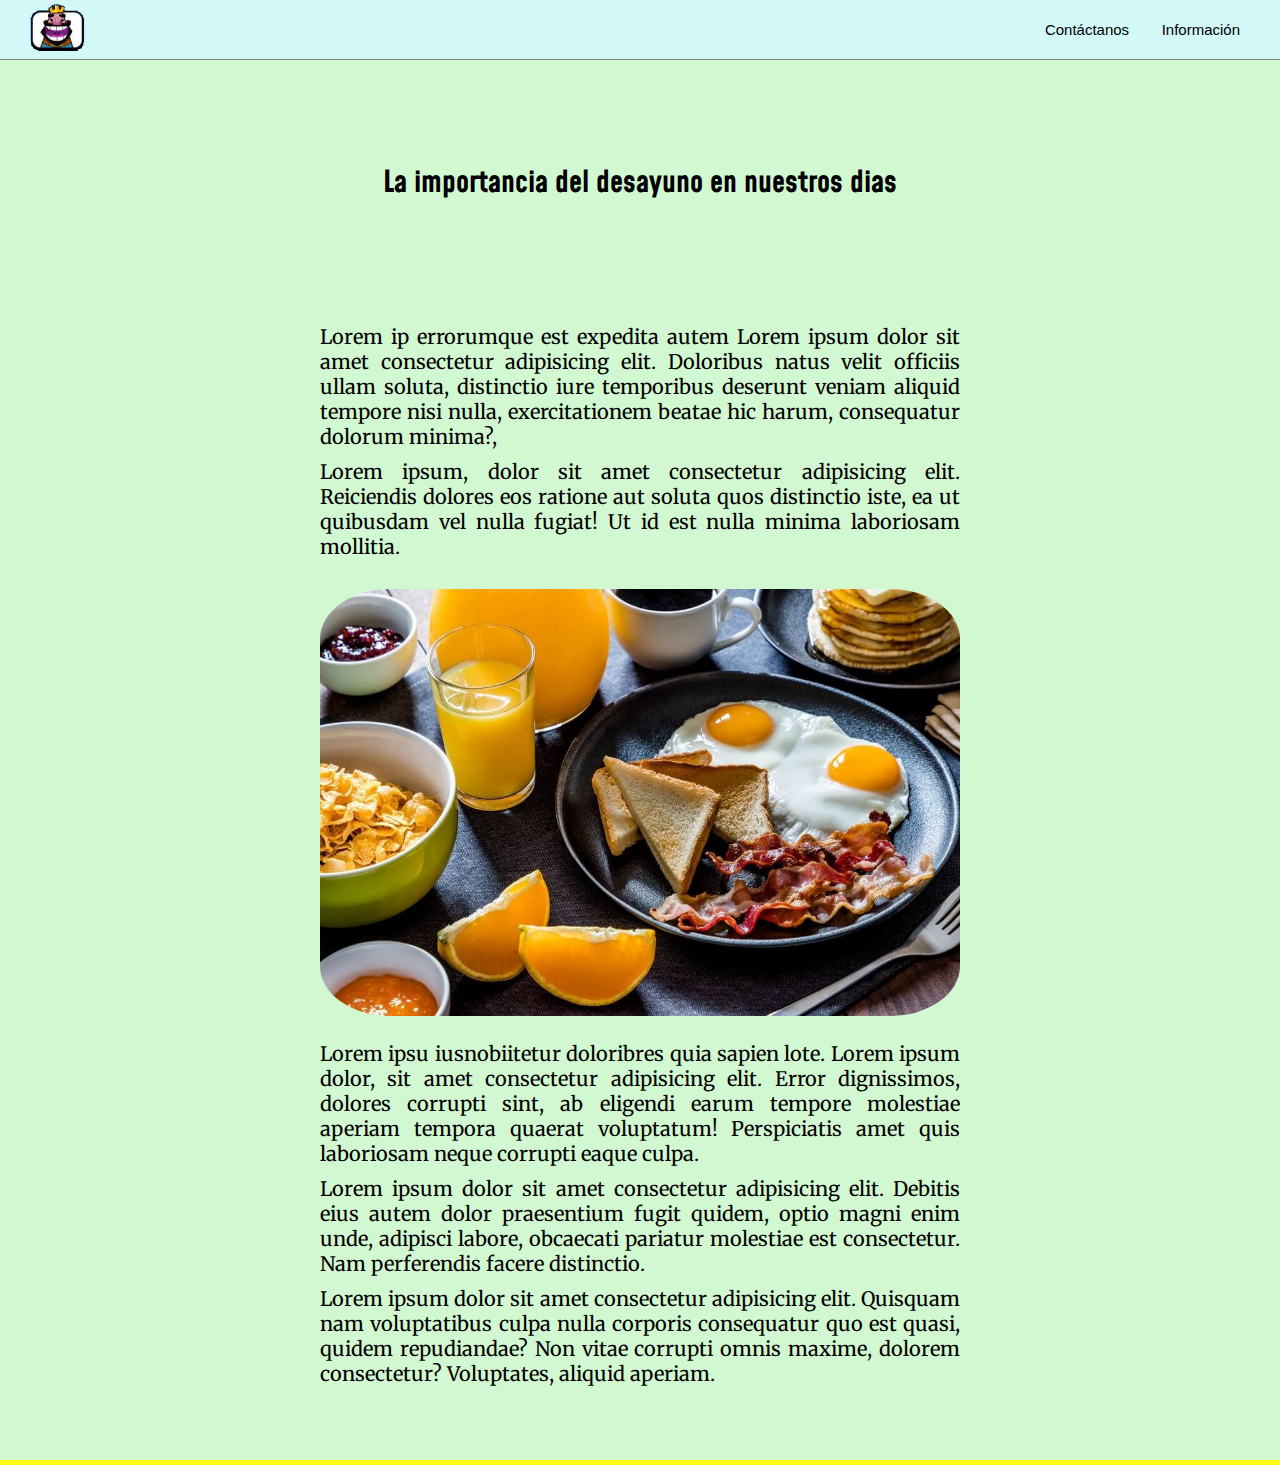
==== index.html @ 6569926b "logo fixed" ====
<!DOCTYPE html>
<html lang="en">

<head>
    <meta charset="UTF-8">
    <meta http-equiv="X-UA-Compatible" content="IE=edge">
    <meta name="viewport" content="width=device-width, initial-scale=1.0">
    <link rel="stylesheet" href="./style.css">
    <link href="https://fonts.googleapis.com/css2?family=Mohave:wght@300&display=swap" rel="stylesheet">
    <link href="https://fonts.googleapis.com/css2?family=Merriweather:wght@300&family=Mohave:wght@300&display=swap"
        rel="stylesheet">
    <link rel="stylesheet" href="./tablet.css" media="screen and (min-width: 480px)">
    <link rel="stylesheet" href="./biggers.css" media="screen and (min-width: 1080px">
    <script src="./bar.js"></script>
    <title>Prototype 2</title>
</head>

<body>
    <div id="progress-bar"></div>
    <nav class="contenedor Animation">
        <div>
            <a href="./index.html">
                <img src="./imgs/logo.png" alt="es el logo" class="logo">
            </a>
        </div>
        <ul>
            <li>
                <a href="./lks/contact.html" class="links">Contáctanos</a>
            </li>
            <li>
                <a href="./lks/info.html" class="links">Información</a>
            </li>
        </ul>
    </nav>
    <main>
        <h1 class="Animation">La importancia del desayuno en nuestros dias</h1>
        <div class="box Animation-text">
            <p>Lorem ip errorumque est expedita autem Lorem ipsum dolor sit amet
                consectetur adipisicing elit. Doloribus natus velit officiis ullam
                soluta, distinctio iure temporibus deserunt veniam aliquid tempore
                nisi nulla, exercitationem beatae hic harum, consequatur dolorum minima?, </p>
            <p class="text-near-to-img">Lorem ipsum, dolor sit amet consectetur adipisicing elit. Reiciendis dolores eos ratione aut soluta quos
                distinctio iste, ea ut quibusdam vel nulla fugiat! Ut id est nulla minima laboriosam mollitia.</p>
            <div class="img-box">
                <img src="./imgs/desayuno.jpeg" alt="imágen de un desayuno" title="desayuno" class="img">
            </div>
            <p>Lorem ipsu iusnobiitetur doloribres quia sapien lote. Lorem ipsum dolor, sit amet consectetur adipisicing
                elit. Error dignissimos, dolores corrupti sint, ab eligendi earum tempore molestiae aperiam tempora
                quaerat voluptatum! Perspiciatis amet quis laboriosam neque corrupti eaque culpa.</p>
            <p>Lorem ipsum dolor sit amet consectetur adipisicing elit. Debitis eius autem dolor praesentium fugit
                quidem, optio magni enim unde, adipisci labore, obcaecati pariatur molestiae est consectetur. Nam
                perferendis facere distinctio.</p>
            <p>Lorem ipsum dolor sit amet consectetur adipisicing elit. Quisquam nam voluptatibus culpa nulla corporis
                consequatur quo est quasi, quidem repudiandae? Non vitae corrupti omnis maxime, dolorem consectetur?
                Voluptates, aliquid aperiam.</p>
        </div>    
        <div class="final"></div>
    </main>
</body>

</html>
---- style.css ----
:root {
  --primary-color: #d2f8d2;
  --secondary-color: #dbdbdb;
  --tertiary-color: ;
}
* {
  padding: 0;
  margin: 0;
  box-sizing: border-box;
}
html {
  font-size: 62.5%;
}
.logo {
  width: 7.4rem;
}
.contenedor {
  align-items: center;
  background-color: #d2f8f8;
  display: flex;
  height: 60px;
  justify-content: space-between;
  padding: 20px;
  border-bottom: 1px solid gray;
}
.links {
  list-style: none;
  color: black;
  text-decoration: none;
}
li {
  list-style: none;
  display: inline-block;
  font-size: 1.5rem;
  font-family: sans-serif;
  padding-right: 10px;
  padding-left: 10px;
}
a:hover {
  color: #43dede;
}
body {
  background-color: #d2f8d2;
}
h1 {
  text-align: center;
  margin-top: 8%;
  font-family: "Mohave", sans-serif;
  font-size: 2.5em;
  margin-bottom: 55px;
}
.img {
  width: 100%;
  border-radius: 50px;
  padding: 7px 0;
}
.img-box {
  text-align: center;
}
.box {
  margin: 5% 10%;
  text-align: justify;
  font-size: 1.5rem;
}
p {
  padding-bottom: 10px;
  font-family: "Merriweather", serif;
}
.text-near-to-img {
    padding-bottom: 3px;
}

/* progress bar */
#progress-bar {
  --scrollAmount: 0%;
  background-image: linear-gradient(120deg, #a6c0fe 0%, #f68084 100%);
  width: var(--scrollAmount);
  height: 5px;
  position: fixed;
  top: 0;
}
/* aminaciones */
.Animation {
  animation-name: Animation;
  animation-duration: 2s;
}
@keyframes Animation {
  from {
    opacity: 0;
    transform: translate3d(0, -100%, 0);
  }
  to {
    opacity: 1;
    transform: translate3d(0, 0, 0);
  }
}
/* animation of the text */
.Animation-text {
  animation-name: Animation-text;
  animation-duration: 1.8s;
}
@keyframes Animation-text {
  from {
    opacity: 0;
    transform: translate3d(0, -5%, 0);
    -webkit-transform: translate3d(0, -5%, 0);
  }
  to {
    opacity: 1;
    transform: translate3d(0, 0, 0);
    -webkit-transform: translate3d(0, 0, 0);
  }
}

/* this is just a demo */
/* .prueba {
    animation-name: XD;
    animation-duration: 3s;
}
    @keyframes prueba {
        from {
            opacity: 0;
        }
        to {
            opacity: 1;
        }
    } */
    
.final {
    background-color: #ffff10;
    width: 100%;
    height: 5px;
}
/* @media (min-width: 480px) {
    h1 {
        font-size: 2.3rem;
    }
    .box {
        margin: 5% 17%;
        text-align: justify;
        font-size: 1.8rem;
    }
    .img-box {
        text-align: center;
    }
    .img {
      width: 95%;
    }
  } */
/* @media (min-width: 1075px) {
    li {
        padding-right: 2rem;
    }
    h1 {
        margin-bottom: 120px;
        font-size: 3rem;
    }
    .img {
        padding: 20px 0;
        border-radius: 70px;
        width: 100%;
    }
    .box {
        margin: 5% 25%;
        text-align: justify;
        font-size: 2rem;
    }
    .text-near-to-img {
        padding-bottom: 10px;
    }
  } */
---- tablet.css ----
h1 {
    font-size: 2.3rem;
}
.box {
    margin: 5% 17%;
    text-align: justify;
    font-size: 1.8rem;
}
.img-box {
    text-align: center;
}
.img {
  width: 95%;
}
---- biggers.css ----
li {
    padding-right: 2rem;
}
h1 {
    margin-bottom: 120px;
    font-size: 3rem;
}
.img {
    padding: 20px 0;
    border-radius: 70px;
    width: 100%;
}
.box {
    margin: 5% 25%;
    text-align: justify;
    font-size: 2rem;
}
.text-near-to-img {
    padding-bottom: 10px;
}
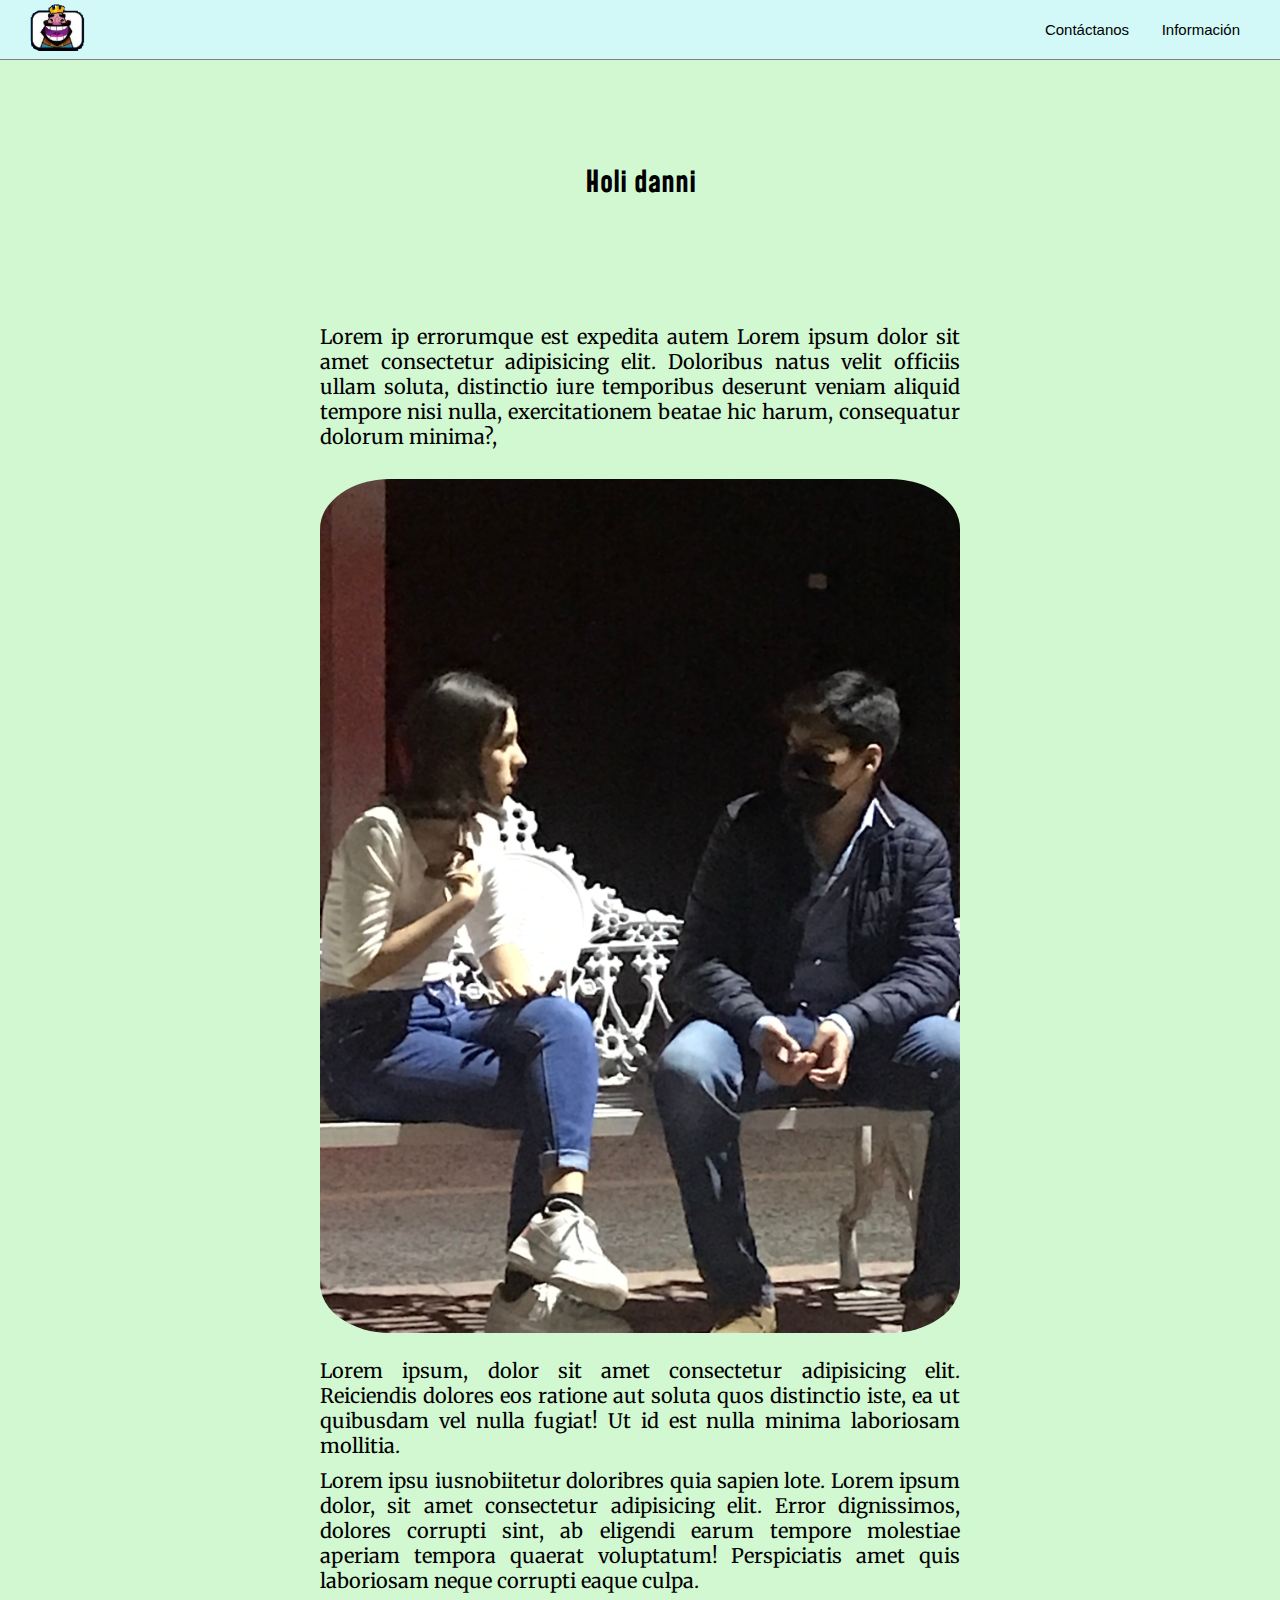
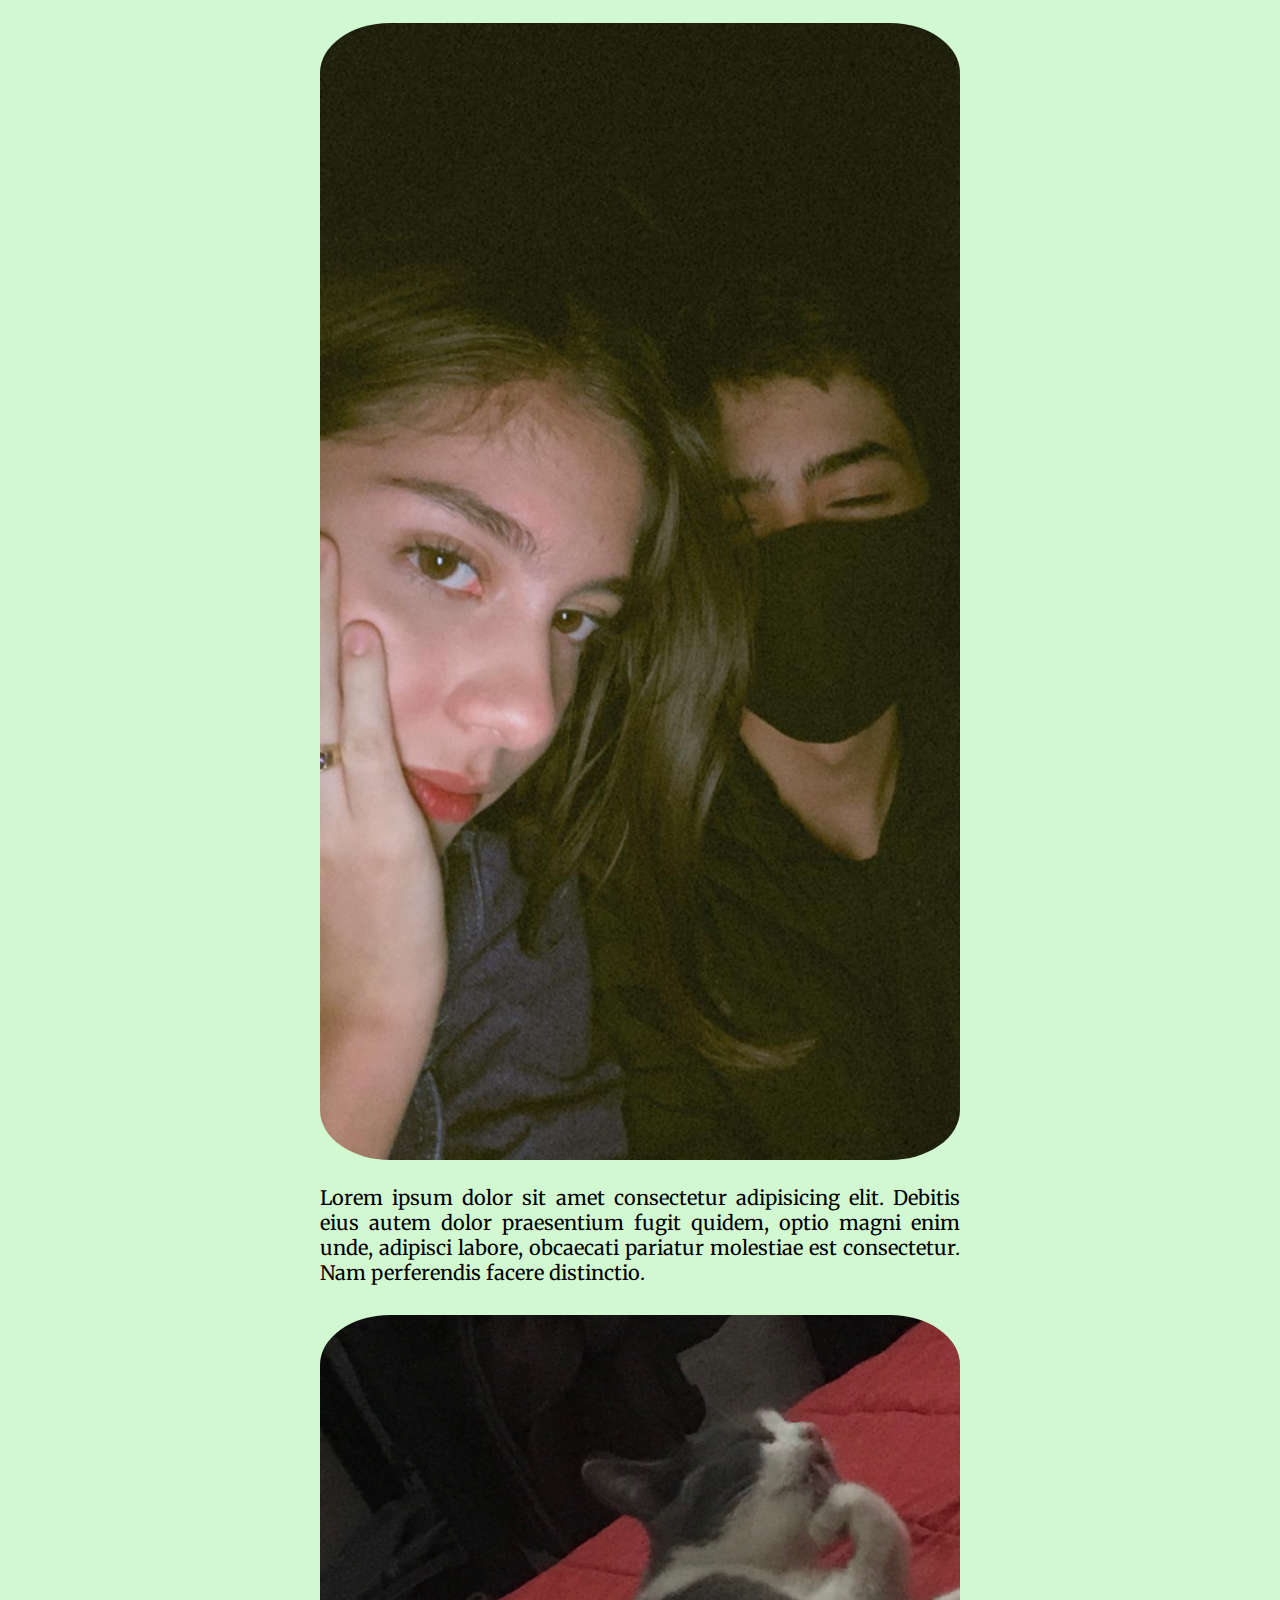
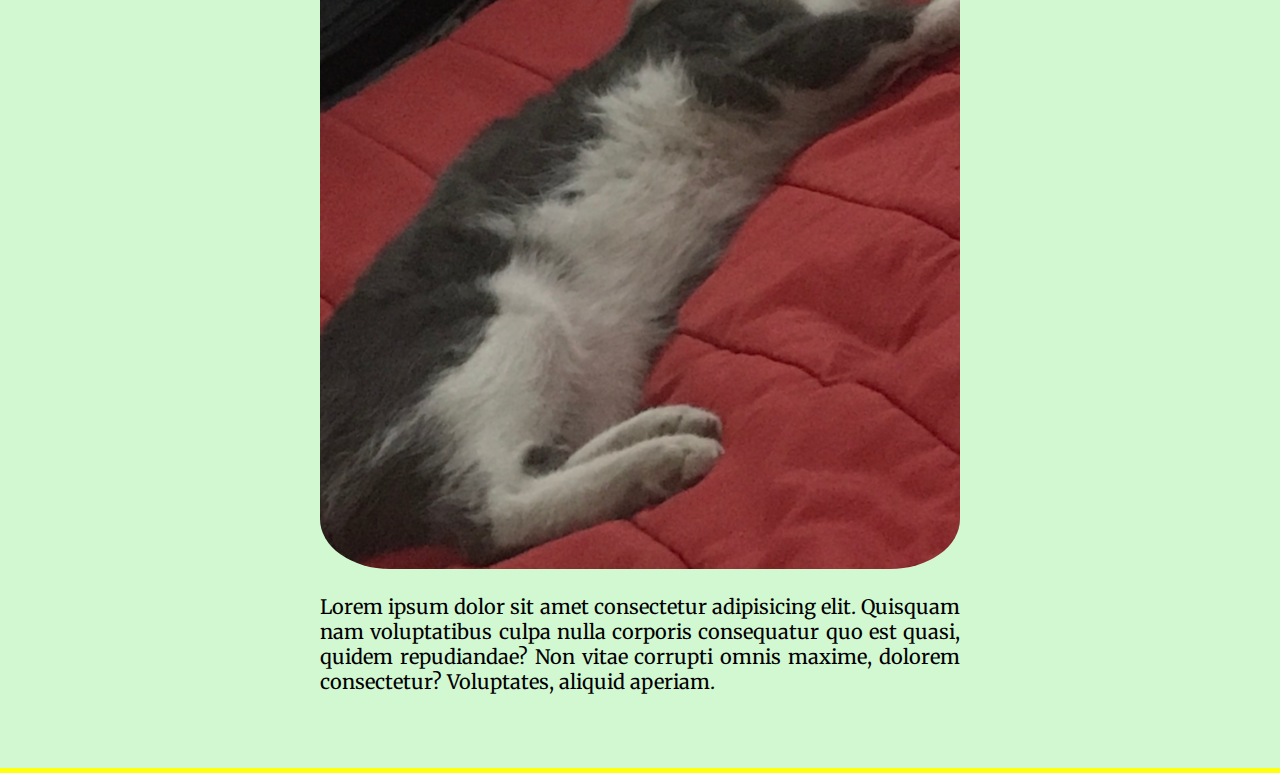
==== commit 3e3d876f: "things changed just 4 a thing" ====
--- a/index.html
+++ b/index.html
@@ -1,6 +1,5 @@
 <!DOCTYPE html>
-<html lang="en">
-
+<html lang="es">
 <head>
     <meta charset="UTF-8">
     <meta http-equiv="X-UA-Compatible" content="IE=edge">
@@ -9,10 +8,11 @@
     <link href="https://fonts.googleapis.com/css2?family=Mohave:wght@300&display=swap" rel="stylesheet">
     <link href="https://fonts.googleapis.com/css2?family=Merriweather:wght@300&family=Mohave:wght@300&display=swap"
         rel="stylesheet">
-    <link rel="stylesheet" href="./tablet.css" media="screen and (min-width: 480px)">
-    <link rel="stylesheet" href="./biggers.css" media="screen and (min-width: 1080px">
-    <script src="./bar.js"></script>
-    <title>Prototype 2</title>
+    <link rel="shortcut icon" href="./imgs/logo.png">
+    <link rel="stylesheet" href="./others/tablet.css" media="screen and (min-width: 480px)">
+    <link rel="stylesheet" href="./others/biggers.css" media="screen and (min-width: 1080px">
+    <script src="./others/bar.js"></script>
+    <title>page2</title>
 </head>
 
 <body>
@@ -25,31 +25,37 @@
         </div>
         <ul>
             <li>
-                <a href="./lks/contact.html" class="links">Contáctanos</a>
+                <a href="./others/contact.html" class="links">Contáctanos</a>
             </li>
             <li>
-                <a href="./lks/info.html" class="links">Información</a>
+                <a href="./others/info.html" class="links">Información</a>
             </li>
         </ul>
     </nav>
     <main>
-        <h1 class="Animation">La importancia del desayuno en nuestros dias</h1>
+        <h1 class="Animation">Holi danni</h1>
         <div class="box Animation-text">
             <p>Lorem ip errorumque est expedita autem Lorem ipsum dolor sit amet
                 consectetur adipisicing elit. Doloribus natus velit officiis ullam
                 soluta, distinctio iure temporibus deserunt veniam aliquid tempore
                 nisi nulla, exercitationem beatae hic harum, consequatur dolorum minima?, </p>
+                <div class="img-box">
+                    <img src="./imgs/photo1.jpg" alt="imágen de un desayuno" title="desayuno" class="img">
+                </div>
             <p class="text-near-to-img">Lorem ipsum, dolor sit amet consectetur adipisicing elit. Reiciendis dolores eos ratione aut soluta quos
                 distinctio iste, ea ut quibusdam vel nulla fugiat! Ut id est nulla minima laboriosam mollitia.</p>
-            <div class="img-box">
-                <img src="./imgs/desayuno.jpeg" alt="imágen de un desayuno" title="desayuno" class="img">
-            </div>
             <p>Lorem ipsu iusnobiitetur doloribres quia sapien lote. Lorem ipsum dolor, sit amet consectetur adipisicing
                 elit. Error dignissimos, dolores corrupti sint, ab eligendi earum tempore molestiae aperiam tempora
                 quaerat voluptatum! Perspiciatis amet quis laboriosam neque corrupti eaque culpa.</p>
+                <div class="img-box">
+                    <img src="./imgs/photo2.jpg" alt="imágen de un desayuno" title="desayuno" class="img">
+                </div>
             <p>Lorem ipsum dolor sit amet consectetur adipisicing elit. Debitis eius autem dolor praesentium fugit
                 quidem, optio magni enim unde, adipisci labore, obcaecati pariatur molestiae est consectetur. Nam
                 perferendis facere distinctio.</p>
+                <div class="img-box">
+                    <img src="./imgs/photo3.jpg" alt="imágen de un desayuno" title="desayuno" class="img">
+                </div>
             <p>Lorem ipsum dolor sit amet consectetur adipisicing elit. Quisquam nam voluptatibus culpa nulla corporis
                 consequatur quo est quasi, quidem repudiandae? Non vitae corrupti omnis maxime, dolorem consectetur?
                 Voluptates, aliquid aperiam.</p>
--- a/others/tablet.css
+++ b/others/tablet.css
@@ -0,0 +1,14 @@
+h1 {
+    font-size: 2.3rem;
+}
+.box {
+    margin: 5% 17%;
+    text-align: justify;
+    font-size: 1.8rem;
+}
+.img-box {
+    text-align: center;
+}
+.img {
+  width: 95%;
+}--- a/others/biggers.css
+++ b/others/biggers.css
@@ -0,0 +1,20 @@
+li {
+    padding-right: 2rem;
+}
+h1 {
+    margin-bottom: 120px;
+    font-size: 3rem;
+}
+.img {
+    padding: 20px 0;
+    border-radius: 70px;
+    width: 100%;
+}
+.box {
+    margin: 5% 25%;
+    text-align: justify;
+    font-size: 2rem;
+}
+.text-near-to-img {
+    padding-bottom: 10px;
+}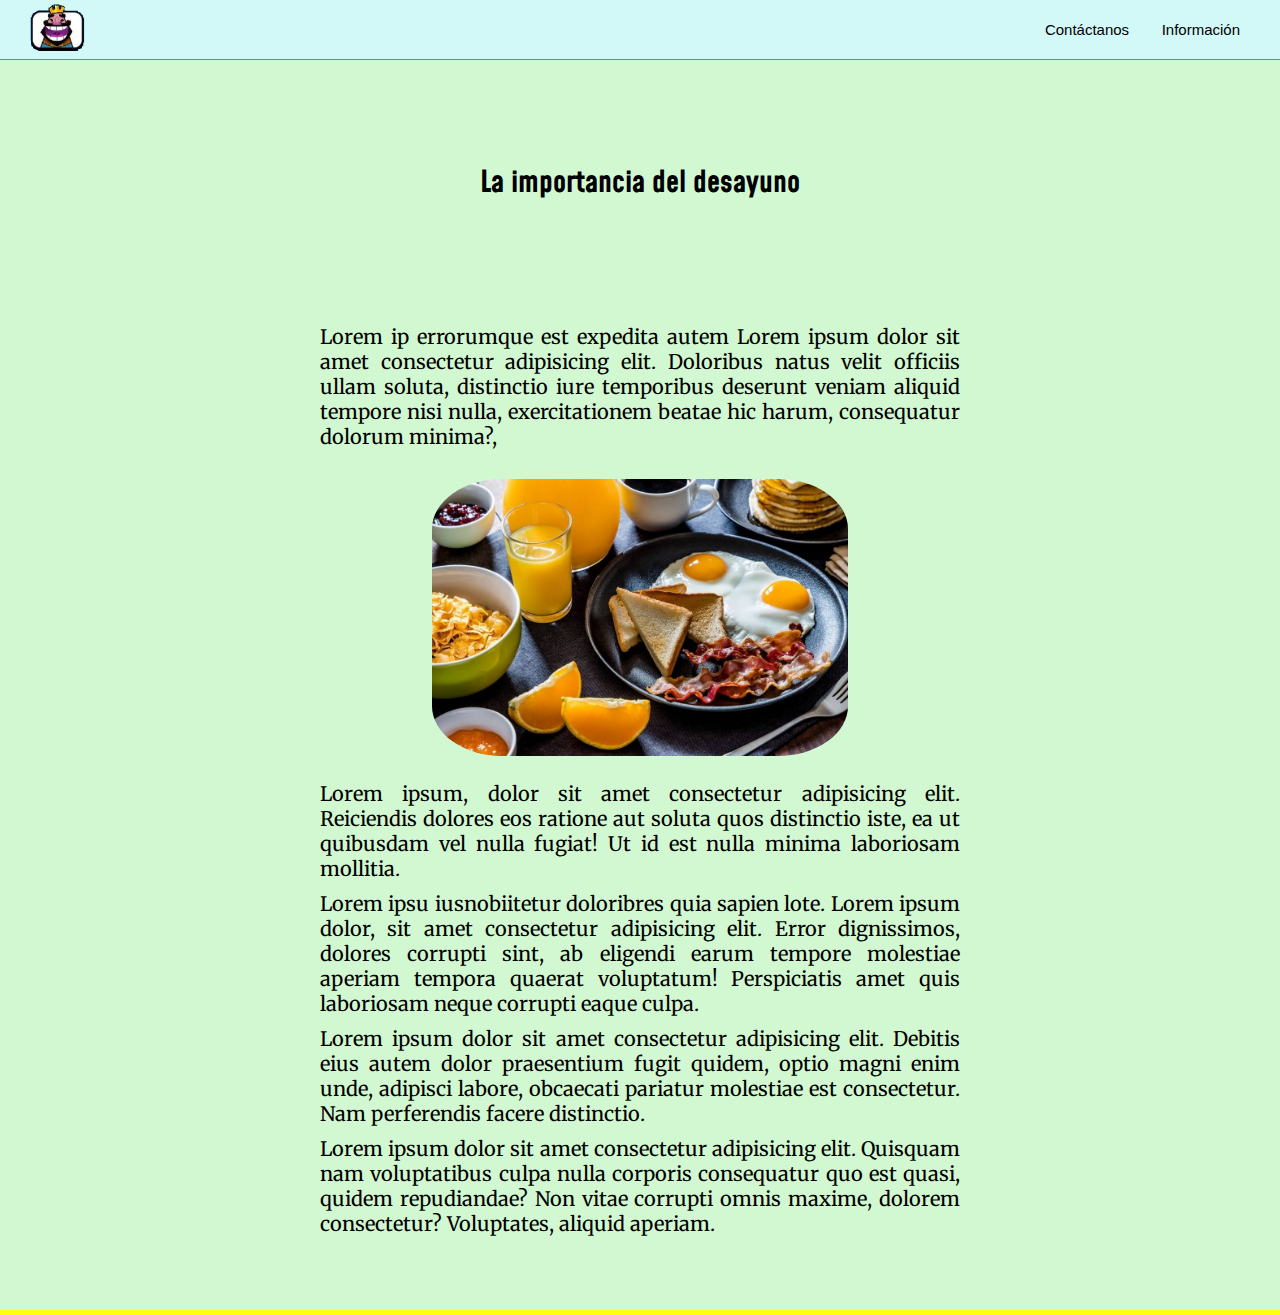
==== commit 98b48cba: "the base" ====
--- a/index.html
+++ b/index.html
@@ -33,29 +33,23 @@
         </ul>
     </nav>
     <main>
-        <h1 class="Animation">Holi danni</h1>
+        <h1 class="Animation">La importancia del desayuno</h1>
         <div class="box Animation-text">
             <p>Lorem ip errorumque est expedita autem Lorem ipsum dolor sit amet
                 consectetur adipisicing elit. Doloribus natus velit officiis ullam
                 soluta, distinctio iure temporibus deserunt veniam aliquid tempore
                 nisi nulla, exercitationem beatae hic harum, consequatur dolorum minima?, </p>
                 <div class="img-box">
-                    <img src="./imgs/photo1.jpg" alt="imágen de un desayuno" title="desayuno" class="img">
+                    <img src="./imgs/desayuno.jpeg" alt="imágen de un desayuno" title="desayuno" class="img">
                 </div>
             <p class="text-near-to-img">Lorem ipsum, dolor sit amet consectetur adipisicing elit. Reiciendis dolores eos ratione aut soluta quos
                 distinctio iste, ea ut quibusdam vel nulla fugiat! Ut id est nulla minima laboriosam mollitia.</p>
             <p>Lorem ipsu iusnobiitetur doloribres quia sapien lote. Lorem ipsum dolor, sit amet consectetur adipisicing
                 elit. Error dignissimos, dolores corrupti sint, ab eligendi earum tempore molestiae aperiam tempora
                 quaerat voluptatum! Perspiciatis amet quis laboriosam neque corrupti eaque culpa.</p>
-                <div class="img-box">
-                    <img src="./imgs/photo2.jpg" alt="imágen de un desayuno" title="desayuno" class="img">
-                </div>
             <p>Lorem ipsum dolor sit amet consectetur adipisicing elit. Debitis eius autem dolor praesentium fugit
                 quidem, optio magni enim unde, adipisci labore, obcaecati pariatur molestiae est consectetur. Nam
                 perferendis facere distinctio.</p>
-                <div class="img-box">
-                    <img src="./imgs/photo3.jpg" alt="imágen de un desayuno" title="desayuno" class="img">
-                </div>
             <p>Lorem ipsum dolor sit amet consectetur adipisicing elit. Quisquam nam voluptatibus culpa nulla corporis
                 consequatur quo est quasi, quidem repudiandae? Non vitae corrupti omnis maxime, dolorem consectetur?
                 Voluptates, aliquid aperiam.</p>
--- a/others/biggers.css
+++ b/others/biggers.css
@@ -8,7 +8,7 @@
 .img {
     padding: 20px 0;
     border-radius: 70px;
-    width: 100%;
+    width: 65%;
 }
 .box {
     margin: 5% 25%;
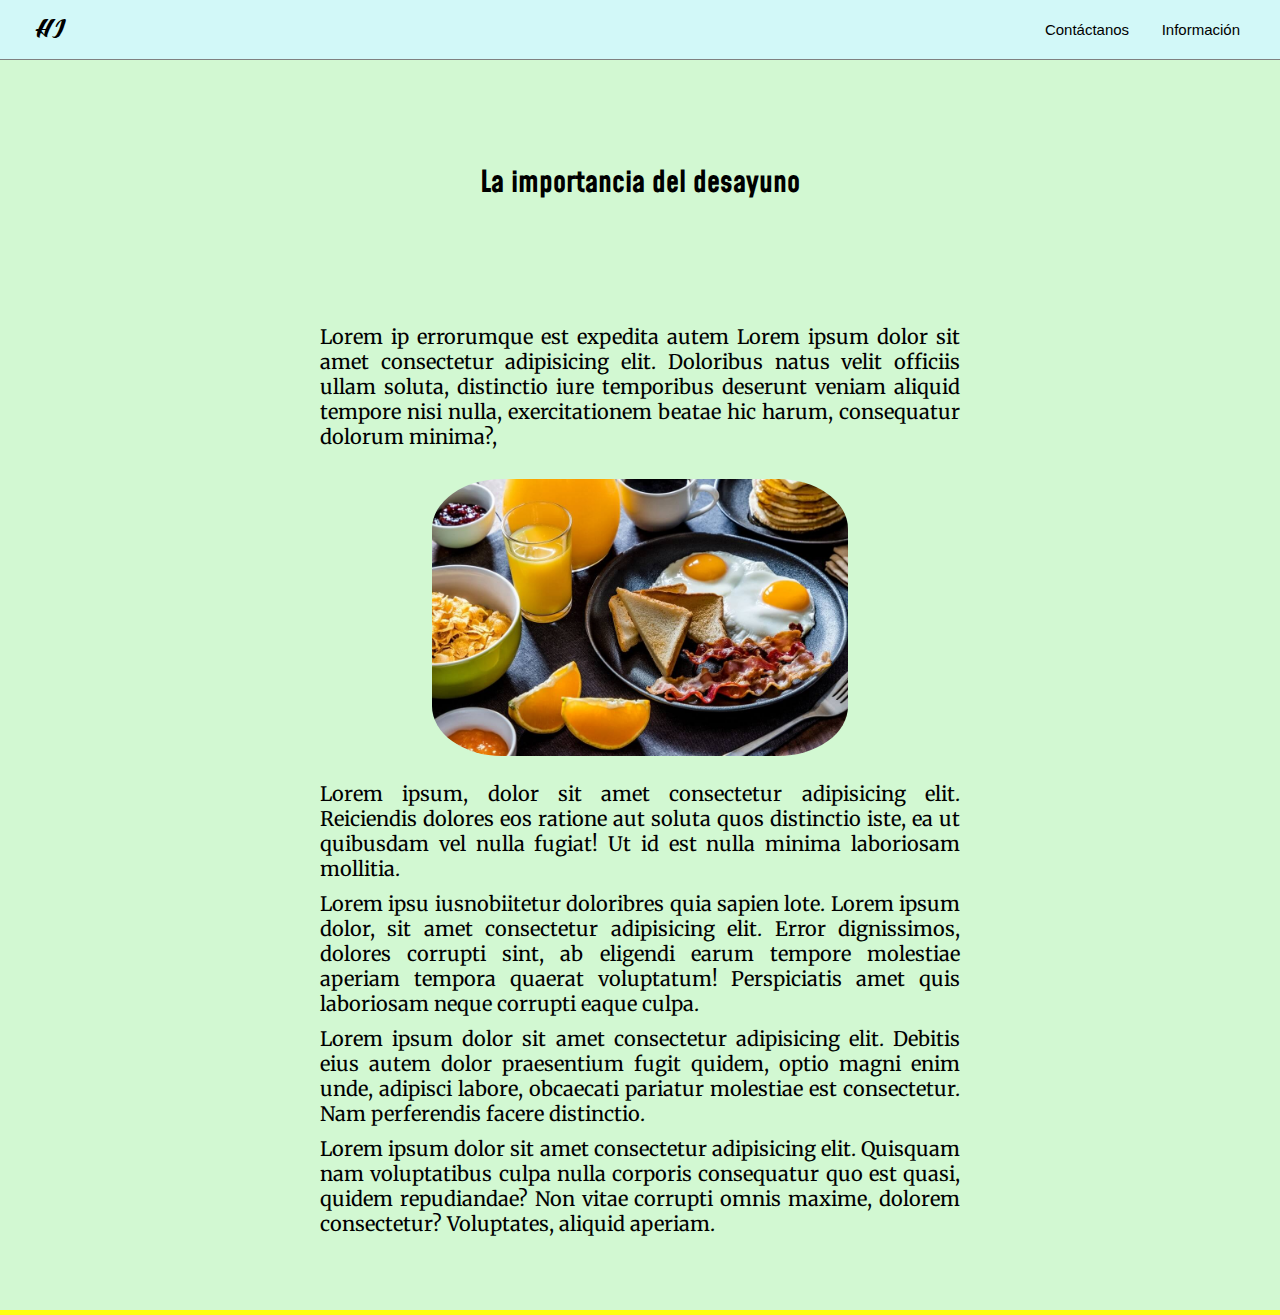
==== commit 438f2913: "agregue el nuevo logo, aun sin cambio de favicon" ====
--- a/index.html
+++ b/index.html
@@ -5,9 +5,7 @@
     <meta http-equiv="X-UA-Compatible" content="IE=edge">
     <meta name="viewport" content="width=device-width, initial-scale=1.0">
     <link rel="stylesheet" href="./style.css">
-    <link href="https://fonts.googleapis.com/css2?family=Mohave:wght@300&display=swap" rel="stylesheet">
-    <link href="https://fonts.googleapis.com/css2?family=Merriweather:wght@300&family=Mohave:wght@300&display=swap"
-        rel="stylesheet">
+    <link href="https://fonts.googleapis.com/css2?family=Merriweather:wght@300&family=Mohave:wght@300&family=Road+Rage:wght@300&family=Praise&display=swap" rel="stylesheet">
     <link rel="shortcut icon" href="./imgs/logo.png">
     <link rel="stylesheet" href="./others/tablet.css" media="screen and (min-width: 480px)">
     <link rel="stylesheet" href="./others/biggers.css" media="screen and (min-width: 1080px">
@@ -19,9 +17,7 @@
     <div id="progress-bar"></div>
     <nav class="contenedor Animation">
         <div>
-            <a href="./index.html">
-                <img src="./imgs/logo.png" alt="es el logo" class="logo">
-            </a>
+                <a href="./index.html" class="logo">HI</a>
         </div>
         <ul>
             <li>
--- a/style.css
+++ b/style.css
@@ -12,7 +12,13 @@
   font-size: 62.5%;
 }
 .logo {
-  width: 7.4rem;
+  font-size: 3rem;
+  align-items: center;
+  list-style: none;
+  color: black;
+  text-decoration: none;
+  font-family: 'Praise', cursive;
+  padding-left: 15px;
 }
 .contenedor {
   align-items: center;
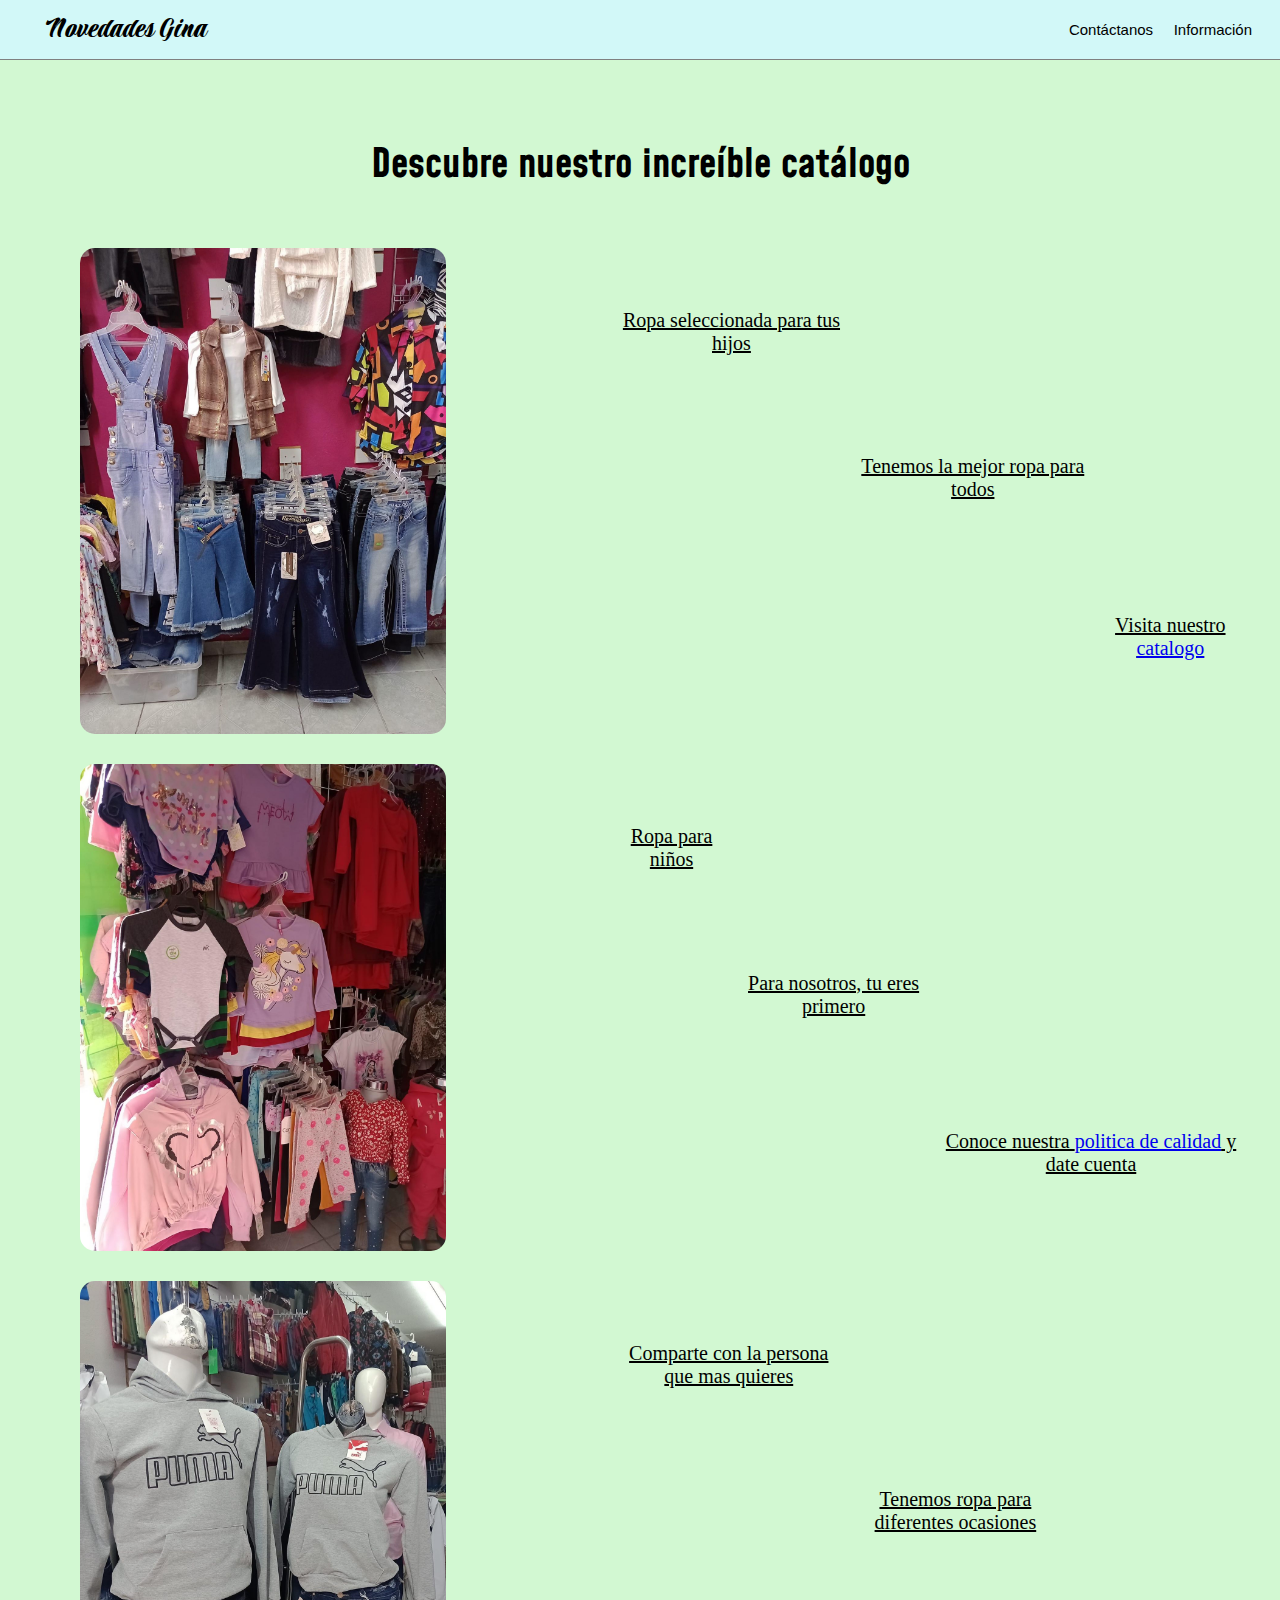
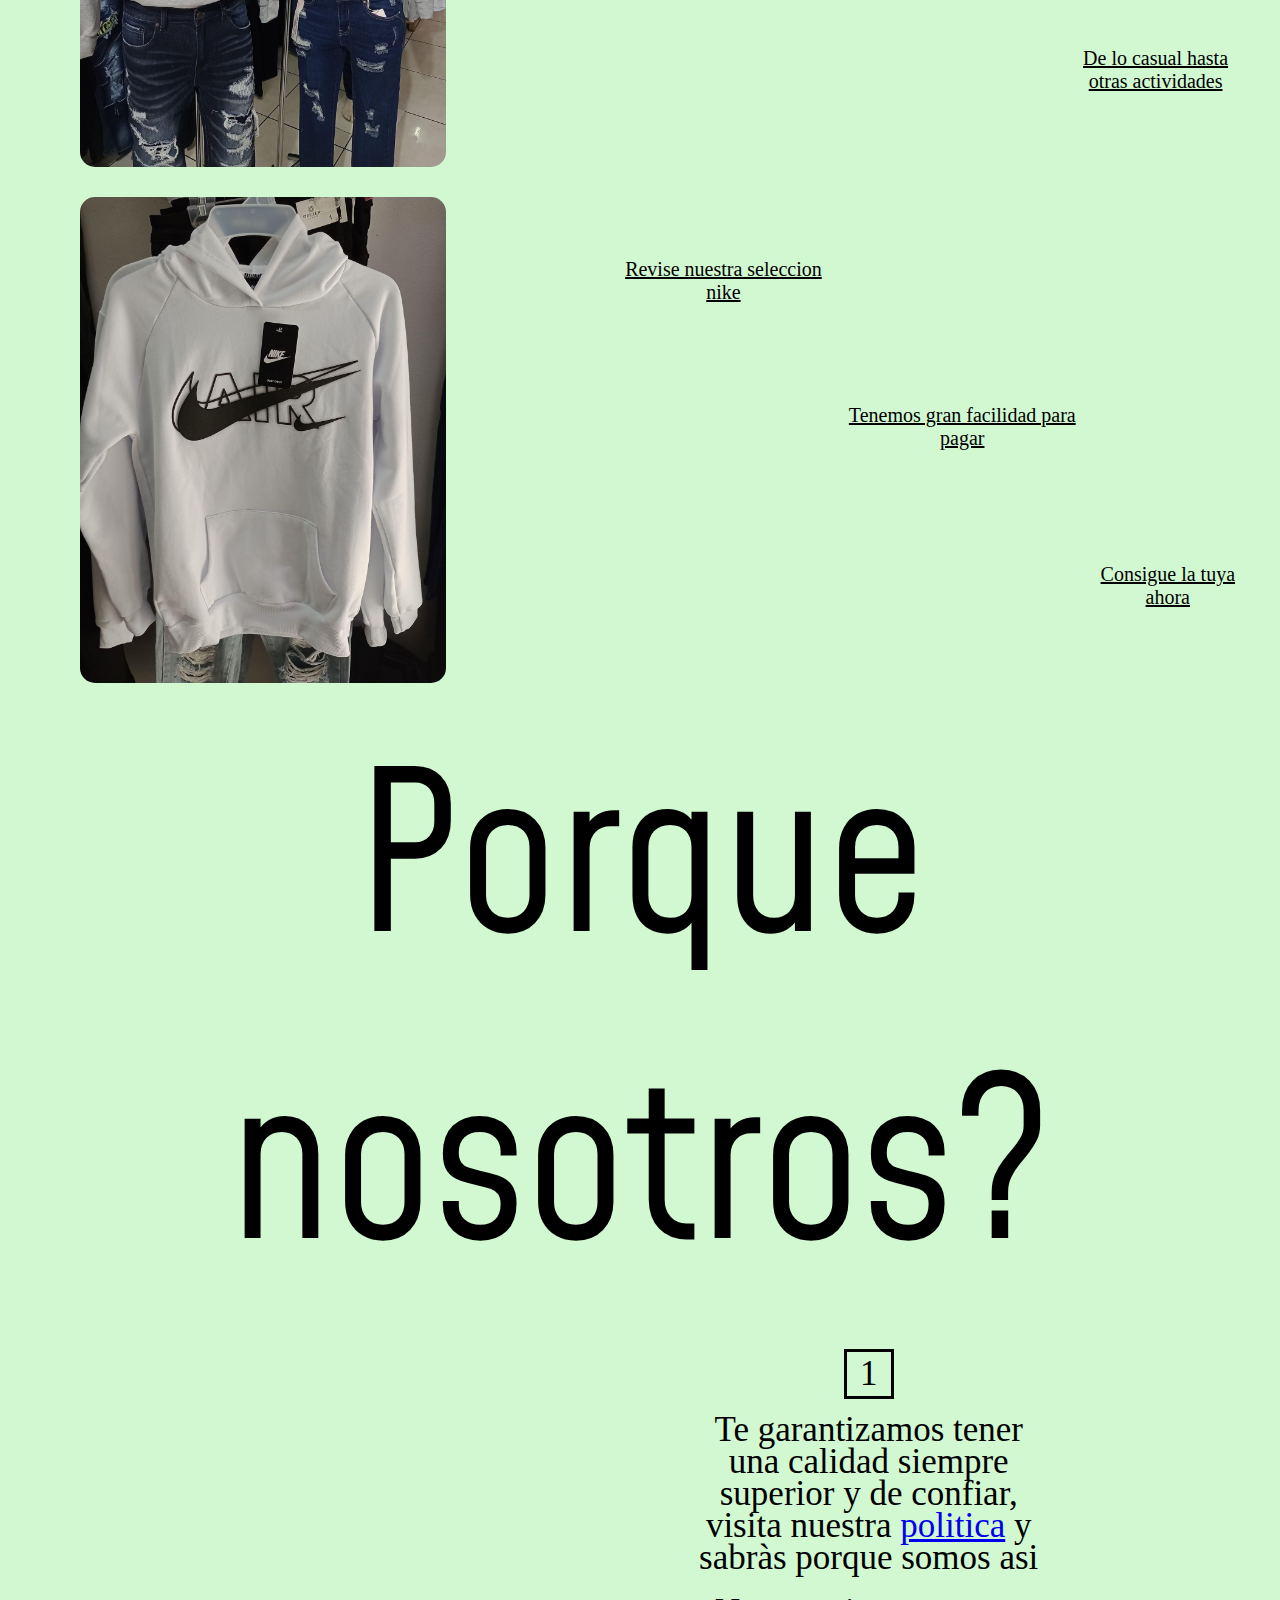
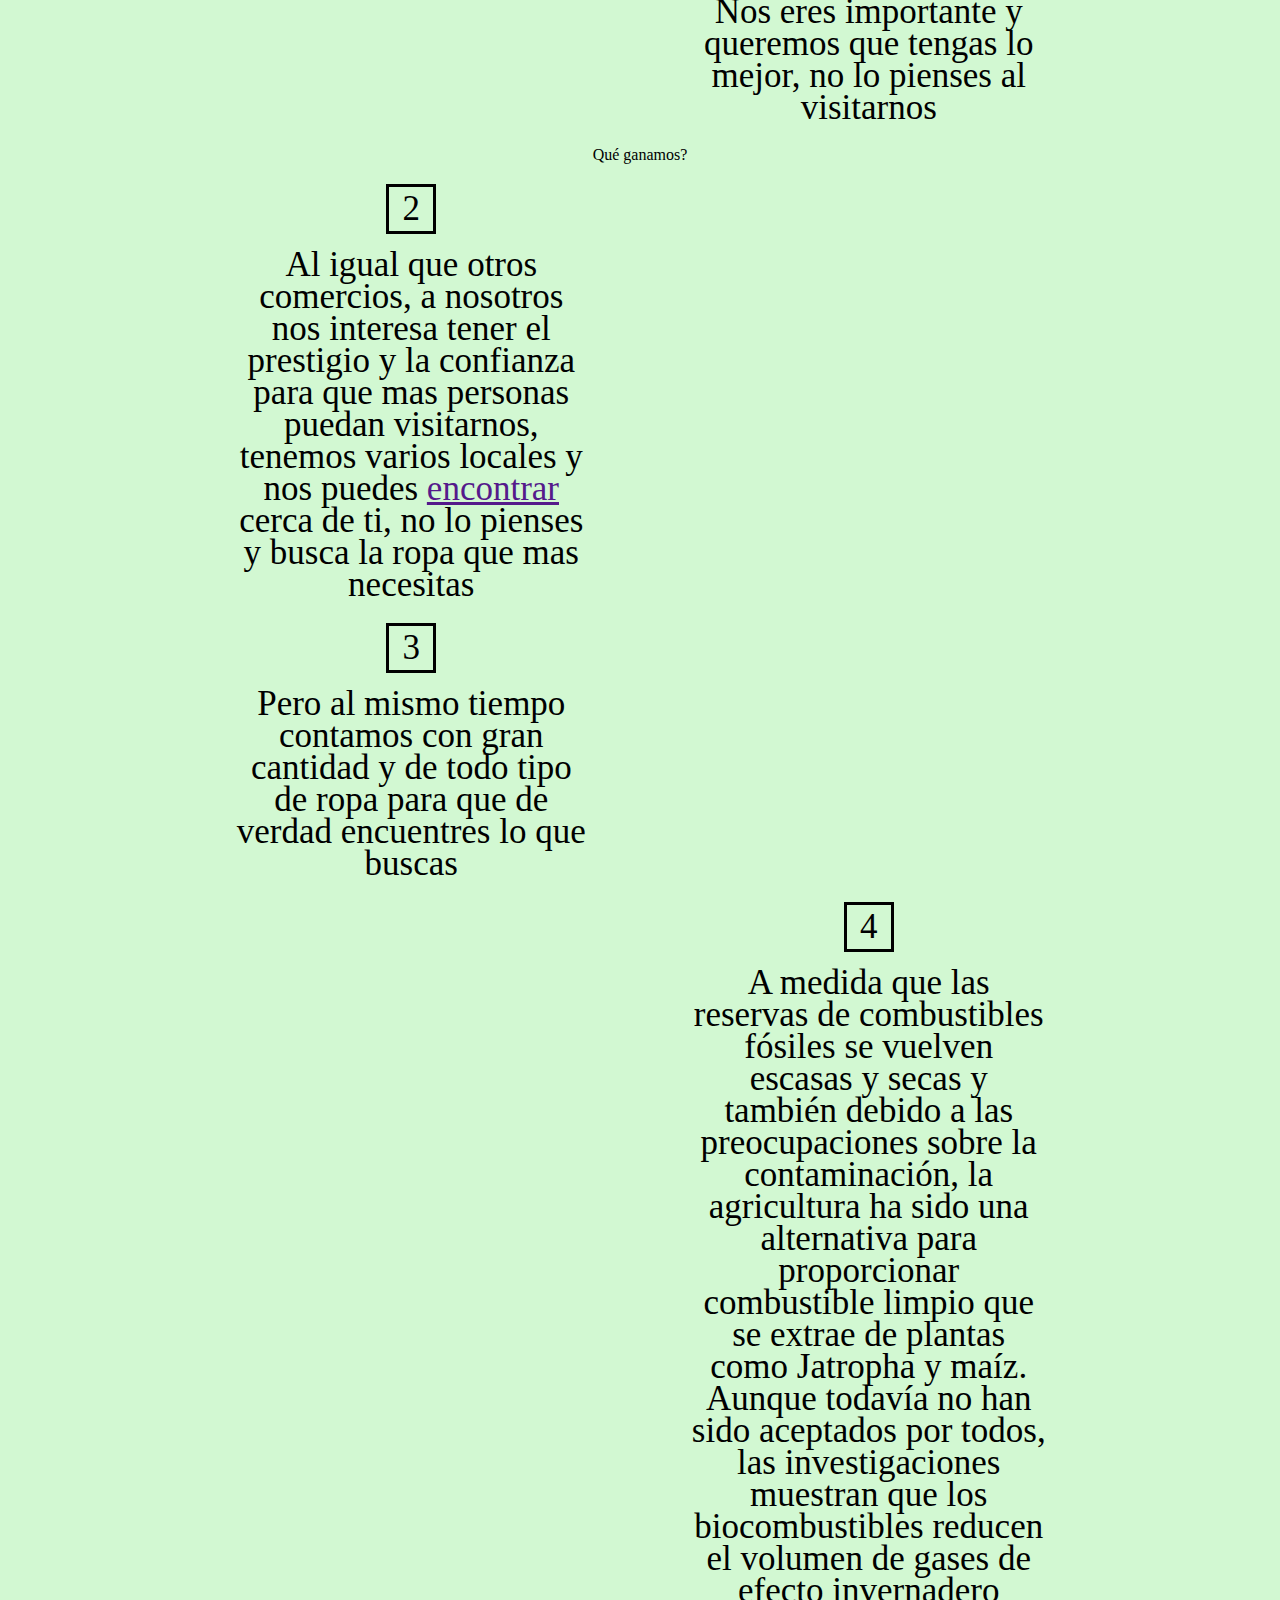
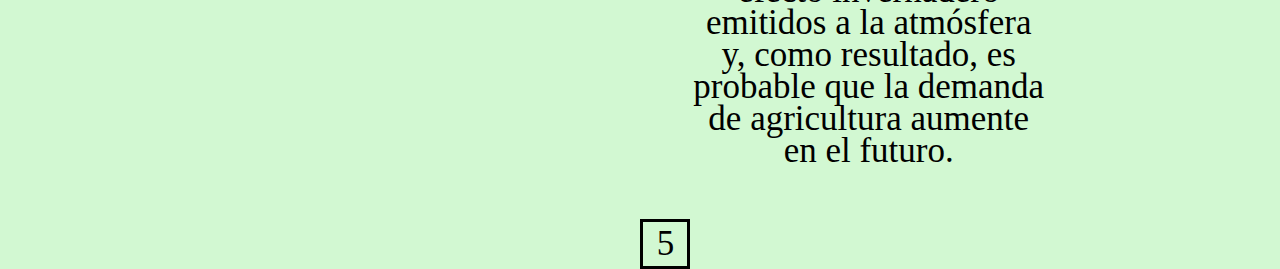
==== commit fda830ef: "a lot" ====
--- a/index.html
+++ b/index.html
@@ -1,23 +1,20 @@
-<!DOCTYPE html>
-<html lang="es">
-<head>
-    <meta charset="UTF-8">
-    <meta http-equiv="X-UA-Compatible" content="IE=edge">
-    <meta name="viewport" content="width=device-width, initial-scale=1.0">
-    <link rel="stylesheet" href="./style.css">
-    <link href="https://fonts.googleapis.com/css2?family=Merriweather:wght@300&family=Mohave:wght@300&family=Road+Rage:wght@300&family=Praise&display=swap" rel="stylesheet">
-    <link rel="shortcut icon" href="./imgs/logo.png">
-    <link rel="stylesheet" href="./others/tablet.css" media="screen and (min-width: 480px)">
-    <link rel="stylesheet" href="./others/biggers.css" media="screen and (min-width: 1080px">
-    <script src="./others/bar.js"></script>
-    <title>page2</title>
-</head>
+    <!DOCTYPE html>
+    <html lang="es">
+    <head>
+        <meta charset="UTF-8">
+        <meta http-equiv="X-UA-Compatible" content="IE=edge">
+        <meta name="viewport" content="width=device-width, initial-scale=1.0">
+        <link rel="stylesheet" href="./style.css">
+        <link href="https://fonts.googleapis.com/css2?family=Merriweather:wght@300&family=Mohave:wght@300&family=Road+Rage:wght@300&family=Praise&display=swap" rel="stylesheet">
+        <link rel="shortcut icon" href="./imgs/logo.png">
+        <script src="./others/bar.js"></script>
+        <title>Novedades Gina</title>
+    </head>
 
 <body>
-    <div id="progress-bar"></div>
-    <nav class="contenedor Animation">
+    <nav class="contenedor animacion">
         <div>
-                <a href="./index.html" class="logo">HI</a>
+                <a href="./index.html" class="logo">Novedades Gina</a>
         </div>
         <ul>
             <li>
@@ -29,27 +26,70 @@
         </ul>
     </nav>
     <main>
-        <h1 class="Animation">La importancia del desayuno</h1>
-        <div class="box Animation-text">
-            <p>Lorem ip errorumque est expedita autem Lorem ipsum dolor sit amet
-                consectetur adipisicing elit. Doloribus natus velit officiis ullam
-                soluta, distinctio iure temporibus deserunt veniam aliquid tempore
-                nisi nulla, exercitationem beatae hic harum, consequatur dolorum minima?, </p>
-                <div class="img-box">
-                    <img src="./imgs/desayuno.jpeg" alt="imágen de un desayuno" title="desayuno" class="img">
-                </div>
-            <p class="text-near-to-img">Lorem ipsum, dolor sit amet consectetur adipisicing elit. Reiciendis dolores eos ratione aut soluta quos
-                distinctio iste, ea ut quibusdam vel nulla fugiat! Ut id est nulla minima laboriosam mollitia.</p>
-            <p>Lorem ipsu iusnobiitetur doloribres quia sapien lote. Lorem ipsum dolor, sit amet consectetur adipisicing
-                elit. Error dignissimos, dolores corrupti sint, ab eligendi earum tempore molestiae aperiam tempora
-                quaerat voluptatum! Perspiciatis amet quis laboriosam neque corrupti eaque culpa.</p>
-            <p>Lorem ipsum dolor sit amet consectetur adipisicing elit. Debitis eius autem dolor praesentium fugit
-                quidem, optio magni enim unde, adipisci labore, obcaecati pariatur molestiae est consectetur. Nam
-                perferendis facere distinctio.</p>
-            <p>Lorem ipsum dolor sit amet consectetur adipisicing elit. Quisquam nam voluptatibus culpa nulla corporis
-                consequatur quo est quasi, quidem repudiandae? Non vitae corrupti omnis maxime, dolorem consectetur?
-                Voluptates, aliquid aperiam.</p>
+        <h1 class="titulo">Descubre nuestro incre&iacute;ble cat&aacute;logo</h1>
+        <div class="box">
+            <img src="./imgs/image2.jpeg" width="30%" alt="">
+            <p class="news">Ropa seleccionada para tus hijos</p>
+            <p class="new">Tenemos la mejor ropa para todos</p>
+            <p class="ne">Visita nuestro <a href="./catalogo.html">catalogo</a></p>
         </div>    
+        <div class="box">
+            <img src="./imgs/image3.jpeg" width="30%" alt="">
+            <p class="news">Ropa para niños</p>
+            <p class="new">Para nosotros, tu eres primero</p>
+            <p class="ne">Conoce nuestra <a href="./politica.html">politica de calidad</a> y date cuenta</p>
+        </div>    
+        <div class="box">
+            <img src="./imgs/image1.jpeg" width="30%" alt="">
+            <p class="news">Comparte con la persona que mas quieres</p>
+            <p class="new">Tenemos ropa para diferentes ocasiones</p>
+            <p class="ne">De lo casual hasta otras actividades</p>
+        </div>    
+        <div class="box">
+            <img src="./imgs/image4.jpeg" width="30%" alt="">
+            <p class="news">Revise nuestra seleccion nike</p>
+            <p class="new">Tenemos gran facilidad para pagar</p>
+            <p class="ne">Consigue la tuya ahora</p>
+        </div>    
+        <div>
+            <main class="box">
+                <div class="grid Animation">
+                    <p class="title">Porque nosotros?</p>
+                    <div class="text-right">
+                        <p>Te garantizamos tener una calidad siempre superior y de confiar, visita nuestra <a href="./politica.html">politica</a> y 
+                        sabràs porque somos asi</p>
+                        <p>Nos eres importante y queremos que tengas lo mejor, no lo pienses al visitarnos</p>
+                    </div>
+                    <div class="mid-text">Qu&eacute; ganamos?</div>
+                    <div class="number1-container">1</div>
+                    <div class="number2-container">2</div>
+                    <div class="number3-container">3</div>
+                    <div class="number4-container">4</div>
+                    <div class="number5-container">5</div>
+                    <div class="text-left1">
+                        <p>
+                            Al igual que otros comercios, a nosotros nos interesa tener el prestigio y la confianza para que 
+                            mas personas puedan visitarnos, tenemos varios locales y nos puedes <a href="">encontrar</a> cerca de ti, no lo pienses
+                            y busca la ropa que mas necesitas
+                        </p>
+                    </div>
+                    <div class="text-left2">
+                        <p>Pero al mismo tiempo contamos con gran cantidad y de todo tipo de ropa para que de verdad encuentres
+                            lo que buscas
+                        </p>
+                    </div>
+                    <div class="text-right2">
+                        <p>
+                            A medida que las reservas de combustibles fósiles se vuelven escasas y secas y también debido a
+                            las preocupaciones sobre la contaminación, la agricultura ha sido una alternativa para
+                            proporcionar combustible limpio que se extrae de plantas como Jatropha y maíz. Aunque todavía no
+                            han sido aceptados por todos, las investigaciones muestran que los biocombustibles reducen el
+                            volumen de gases de efecto invernadero emitidos a la atmósfera y, como resultado, es probable
+                            que la demanda de agricultura aumente en el futuro.
+                        </p>
+                    </div>
+            </main>
+        </div>
         <div class="final"></div>
     </main>
 </body>
--- a/style.css
+++ b/style.css
@@ -12,13 +12,16 @@
   font-size: 62.5%;
 }
 .logo {
-  font-size: 3rem;
-  align-items: center;
-  list-style: none;
-  color: black;
-  text-decoration: none;
-  font-family: 'Praise', cursive;
-  padding-left: 15px;
+  font-size: 3rem !important;
+  align-items: center !important;
+  list-style: none !important;
+  color: black !important;
+  text-decoration: none !important;
+  font-family: 'Praise', cursive !important;
+  padding-left: 15px !important;
+  padding-right: 10px !important;
+  text-decoration: none !important;
+  border: none !important;
 }
 .contenedor {
   align-items: center;
@@ -28,6 +31,8 @@
   justify-content: space-between;
   padding: 20px;
   border-bottom: 1px solid gray;
+  position: sticky;
+  top: 0px;
 }
 .links {
   list-style: none;
@@ -39,7 +44,7 @@
   display: inline-block;
   font-size: 1.5rem;
   font-family: sans-serif;
-  padding-right: 10px;
+  padding-right: 8px;
   padding-left: 10px;
 }
 a:hover {
@@ -57,20 +62,45 @@
 }
 .img {
   width: 100%;
-  border-radius: 50px;
+  border-radius: 20px;
   padding: 7px 0;
 }
 .img-box {
   text-align: center;
 }
 .box {
-  margin: 5% 10%;
+  margin: 5% 2%;
+  display: flex;
   text-align: justify;
   font-size: 1.5rem;
 }
+img{
+  border-radius: 15px;
+  margin-left: 50px;
+  margin-right: 50px;
+}
+.news{
+  padding-left: 10%;
+  padding-top: 5%;
+  text-decoration: underline;
+}
+.new{
+  text-decoration: underline;
+  padding-top: 17%;
+  padding-left: 10px;
+}
+.ne{
+  text-decoration: underline;
+  padding-top: 30%;
+}
+.titulo{
+  font-size: 4rem;
+}
 p {
   padding-bottom: 10px;
+  font-size: 2rem;
   font-family: "Merriweather", serif;
+  text-align: center;
 }
 .text-near-to-img {
     padding-bottom: 3px;
@@ -85,12 +115,11 @@
   position: fixed;
   top: 0;
 }
-/* aminaciones */
-.Animation {
-  animation-name: Animation;
+.animacion {
+  animation-name: animacion;
   animation-duration: 2s;
 }
-@keyframes Animation {
+@keyframes animacion {
   from {
     opacity: 0;
     transform: translate3d(0, -100%, 0);
@@ -101,11 +130,11 @@
   }
 }
 /* animation of the text */
-.Animation-text {
-  animation-name: Animation-text;
+.animacion2 {
+  animation-name: animation2;
   animation-duration: 1.8s;
 }
-@keyframes Animation-text {
+@keyframes animacion2 {
   from {
     opacity: 0;
     transform: translate3d(0, -5%, 0);
@@ -118,25 +147,11 @@
   }
 }
 
-/* this is just a demo */
-/* .prueba {
-    animation-name: XD;
-    animation-duration: 3s;
-}
-    @keyframes prueba {
-        from {
-            opacity: 0;
-        }
-        to {
-            opacity: 1;
-        }
-    } */
-    
-.final {
+/* .final {
     background-color: #ffff10;
     width: 100%;
     height: 5px;
-}
+} */
 /* @media (min-width: 480px) {
     h1 {
         font-size: 2.3rem;
@@ -174,4 +189,219 @@
     .text-near-to-img {
         padding-bottom: 10px;
     }
-  } */+  } */
+
+
+
+
+
+
+
+
+
+  .logo {
+    font-family: 'M PLUS 1', sans-serif;
+    font-size: 2rem;
+    text-decoration: none;
+    color: #000000;
+    border-right: none;
+    border-bottom: black solid 1px;
+    margin-left: 10px;
+}
+.logo:hover {
+    color: #a52a2a;
+}
+.ani:hover {
+    animation-name: ani;
+    animation-duration: .5s;
+}
+@keyframes ani {
+    0% {
+        border-bottom: none;
+    }
+    100% {
+        border-bottom: black 1px solid;
+    }
+}
+a:hover {
+    color: #a52a2a;
+    transition: .2s linear;
+    -webkit-transition: .2s linear;
+    -moz-transition: .2s linear;
+    border-bottom: black 1px solid;
+}
+.links {
+    text-decoration: none;
+    color: #000000;
+}
+.box {
+    /* border: 1px black solid; */
+    margin: 2.35%;
+}
+#progress-bar {
+    --scrollAmount: 0%;
+    background-image: linear-gradient(to right, #f7f7f7 0%, #000000 100%);
+    width: var(--scrollAmount);
+    height: 3px;
+    position: fixed;
+    top: 0;
+  }
+.grid {
+    height: 2200px;
+    display: grid;
+    grid-template: repeat(48, 1fr) / repeat(24, 1fr);
+    align-items: center;
+    justify-items: center;
+}
+.color {
+    background-color: black;
+}
+.title1-grid {
+    position: absolute;
+    font-size: 2.1rem;
+    align-self: flex-end;
+    top: 185px;
+}
+.title {
+    font-size: 22rem;
+    grid-column: 12 / 14;
+    grid-row: 3;
+    font-family: "Mohave";
+    align-self: flex-start;
+}
+.sub-text {
+    font-size: 2.4rem;
+    position: absolute;
+    top: 660px
+}
+.number1-container {
+    display: flex;
+    place-items: center;
+    justify-content: center;
+    height: 50px;
+    width: 50px;
+    grid-column: 17;
+    grid-row: 4;
+    border: solid black 3px;
+    margin-bottom: 15px;
+    font-size: 3.5rem;
+}
+.number2-container {
+    display: flex;
+    place-items: center;
+    justify-content: center;
+    height: 50px;
+    width: 50px;
+    grid-column: 8;
+    grid-row: 11;
+    border: solid black 3px;
+    margin-bottom: 15px;
+    font-size: 3.5rem;
+}
+.number3-container {
+    display: flex;
+    place-items: center;
+    justify-content: center;
+    height: 50px;
+    width: 50px;
+    grid-column: 8;
+    grid-row: 13;
+    border: solid black 3px;
+    margin-bottom: 15px;
+    font-size: 3.5rem;
+}
+.number4-container {
+    display: flex;
+    place-items: center;
+    justify-content: center;
+    height: 50px;
+    width: 50px;
+    grid-column: 17;
+    grid-row: 15;
+    border: solid black 3px;
+    margin-bottom: 15px;
+    font-size: 3.5rem;
+}
+.number5-container {
+    display: flex;
+    place-items: center;
+    justify-content: center;
+    height: 50px;
+    width: 50px;
+    grid-column: 13;
+    grid-row: 17;
+    border: solid black 3px;
+    margin-bottom: 15px;
+    margin-top: 30px;
+    font-size: 3.5rem;
+}
+.text-right {
+    grid-column: 14 / 21;
+    grid-row: 5;
+    font-size: 1.9rem;
+    line-height: 3.2rem;
+    text-align: left;
+}
+.text-right p{
+  font-size: 3.5rem;
+}
+.text-right2 {
+    grid-column: 14 / 21;
+    grid-row: 16;
+    font-size: 1.9rem;
+    line-height: 3.2rem;
+    text-align: left;
+}
+.text-right2 p{
+  font-size: 3.5rem;
+}
+.text-right3 {
+    grid-column: 14 / 21;
+    grid-row: 18;
+    font-size: 1.9rem;
+    line-height: 3.2rem;
+    text-align: left;
+}
+.text-left1 {
+    grid-column: 5 / 12;
+    grid-row: 12;
+    font-size: 1.9rem;
+    line-height: 3.2rem;
+    text-align: right;
+}
+.text-left1 p{
+  font-size: 3.5rem;
+}
+.text-left2 {
+    grid-column: 5 / 12;
+    grid-row: 14;
+    font-size: 1.9rem;
+    line-height: 3.2rem;
+    text-align: right;
+}
+.text-left2 p {
+  font-size: 3.5rem;
+}
+p {
+    padding-bottom: 22px;
+    font-family: "Roboto";
+}
+.mid-text {
+    grid-column: 11 / 15;
+    grid-row: 8;
+    font-size: 1.6rem;
+    margin-bottom: 20px;
+}
+h1 {
+    text-align: center;
+    margin-top: 6%;
+    font-family: "Mohave", sans-serif;
+    font-size: 3.5rem;
+    margin-bottom: 55px;
+}
+h2 {
+    font-size: 2.09rem;
+    padding-bottom: 22px;
+    font-family: "Merriweather";
+    text-decoration: underline;
+}